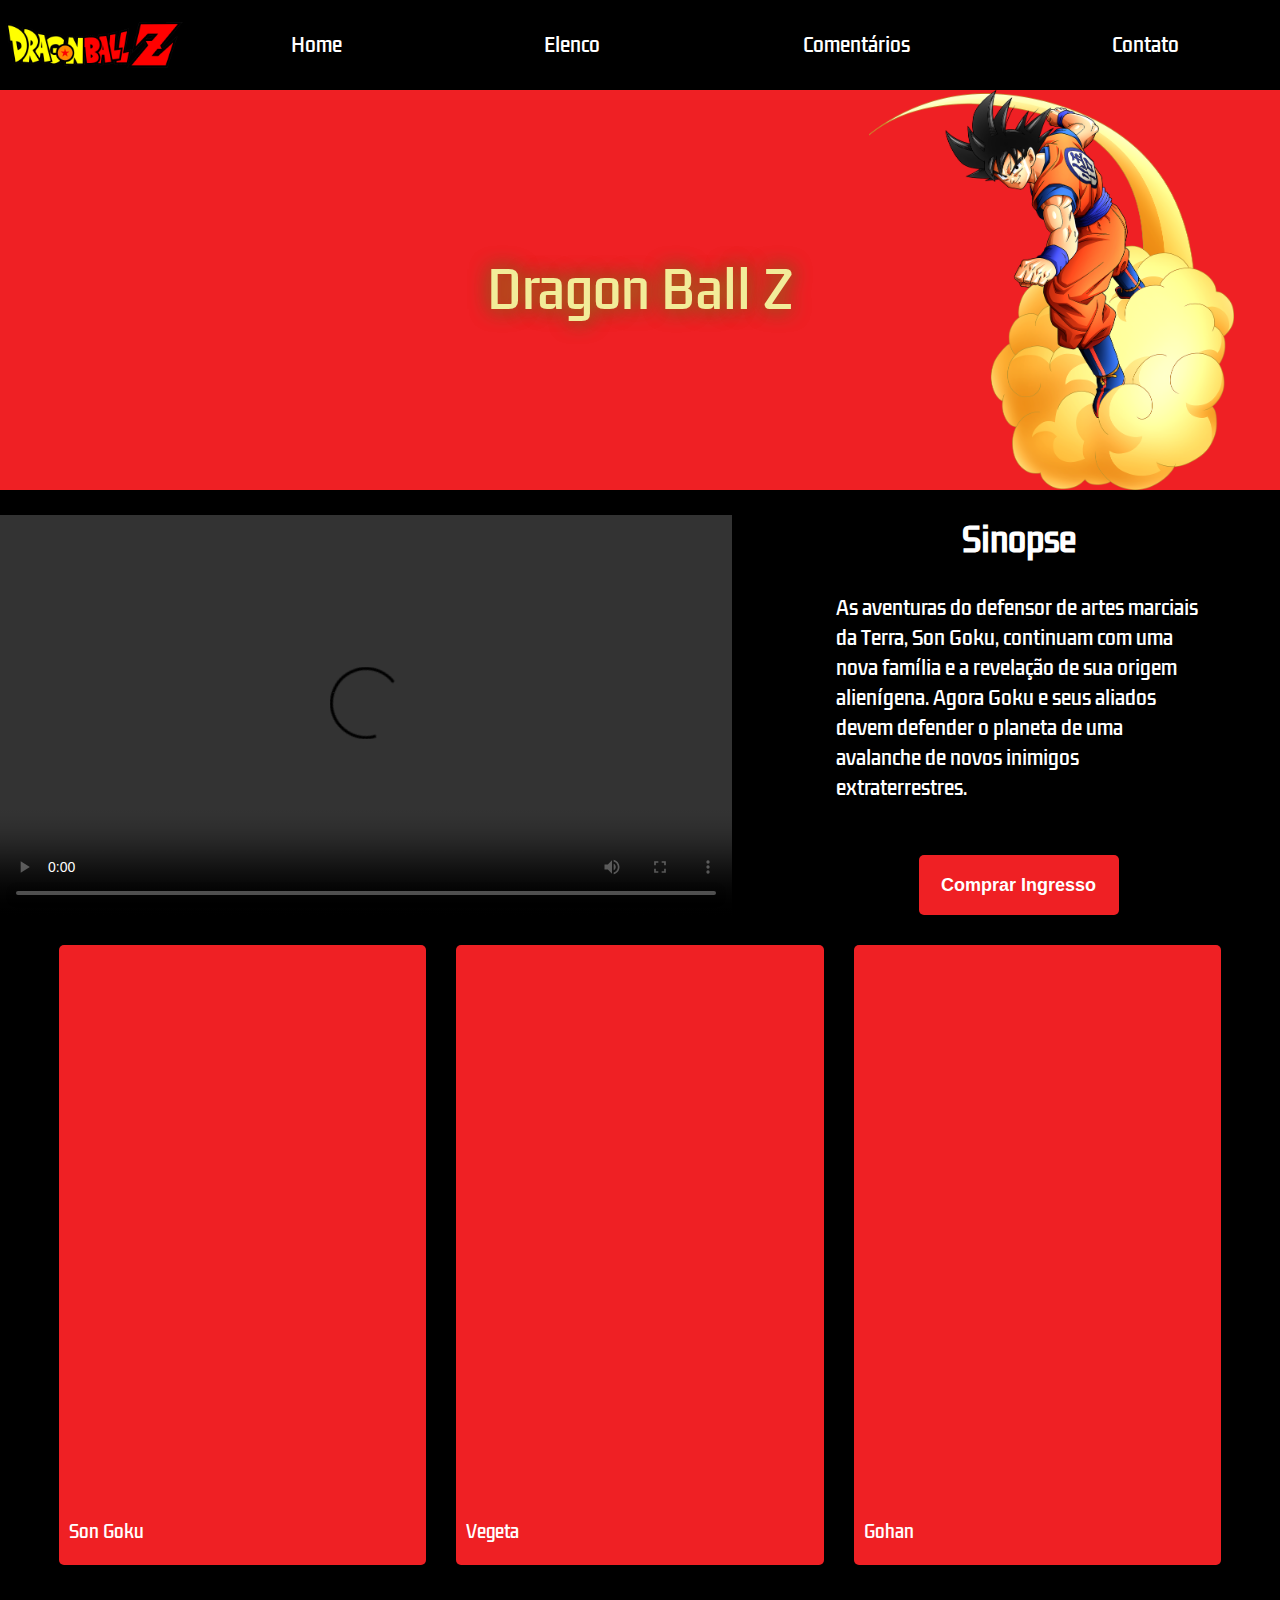
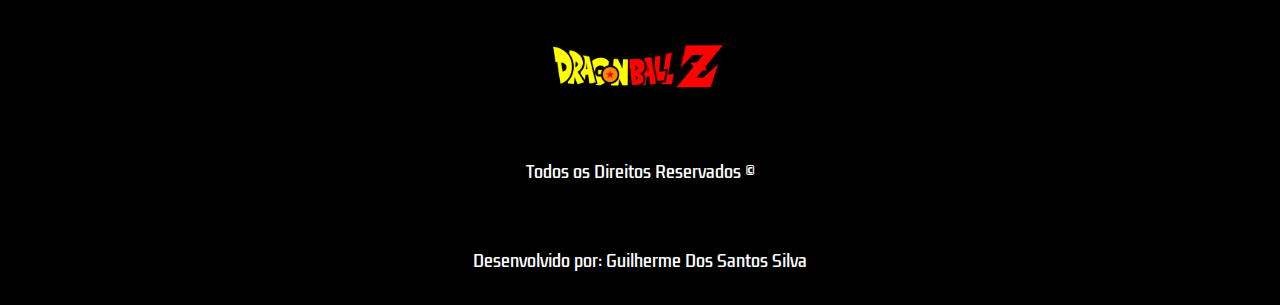
==== index.html @ d7d5ea5e "commit inicial" ====
<!DOCTYPE html>
<html lang="pt-br">
<head>
    <meta charset="UTF-8">
    <meta http-equiv="X-UA-Compatible" content="IE=edge">
    <meta name="viewport" content="width=device-width, initial-scale=1.0">
    <link rel="icon" href="./midia/favicon.png">
    <link rel="stylesheet" href="./styles.css" />
    <title>Home - Dragon Ball Z</title>
</head>
<body>
    <header>
        <img id="logo" src="./midia/logo.png" />
        <nav>
            <ul>
                <a href="./index.html">
                    <li>Home</li>
                </a>
                <a href="./elenco.html">
                    <li>Elenco</li>
                </a>
                <a href="./comentarios.html">
                    <li>Comentários</li>
                </a>
                <a href="./contato.html">
                    <li>Contato</li>
                </a>         
            </ul>
        </nav>
    </header>
    <div id="banner">Dragon Ball Z</div>
    <div id="trailer-container">
        <div class="content">
            <video controls class="trailer">
                <source src="./midia/trailer.mp4" type="video/mp4" />
                Seu navegador não suporta este video.
        </div>
        <div id="sinopse">
            <h1>Sinopse</h1>
            <p class="description">
                As aventuras do defensor de artes marciais da Terra, Son Goku,
                continuam com uma nova família e a revelação de sua origem alienígena.
                Agora Goku e seus aliados devem defender o planeta de uma avalanche de novos inimigos extraterrestres.
            </p>
            <button class="button">Comprar Ingresso</button>
        </div>
    </div>

    <div class="actor-cards-container">
        <div class="cards-content">
            <div class="card banner-1">Son Goku</div>
            <div class="card banner-2">Vegeta</div>
            <div class="card banner-3">Gohan</div>
        </div>
    </div>

    <footer>
        <img style="object-fit: contain";" id="logo" src="./midia/logo.png">
        <span>Todos os Direitos Reservados ©</span>
        <span>Desenvolvido por: Guilherme Dos Santos Silva</span>
        <nav class="footer-navigation">
            <ul class="footer-list">
                <a href="./index.html">
                    <li>Home</li>
                </a>
                <a href="./elenco.html">
                    <li>Elenco</li>
                </a>
                <a href="./comentarios.html">
                    <li>Comentários</li>
                </a>
                <a href="./contato.html">
                    <li>Contato</li>
                </a>         
            </ul>
        </nav>
    </footer>
    
</body>
</html>
---- styles.css ----
@import url('https://fonts.googleapis.com/css2?family=Kdam+Thmor+Pro&display=swap');

* {
    margin: 0;
    padding: 0;
    background-color: black;
    list-style: none;
    text-decoration: none;
}

h1 {
    color: #fff;
    font-family: 'Kdam Thmor Pro', sans-serif;
}

header {
    height: 90px;
    display: flex;
    justify-content: space-around;
    align-items: center;
    background-color: black;
}

#logo {
    width: 190px;
    height: auto;
}

nav {
    width: 100%;
}

ul {
    display: flex;
    width: 100%;
    justify-content: space-around;
}

li {
    list-style: none;
    color: #fff;
    cursor: pointer;
    font-size: 19px;
    font-family: 'Kdam Thmor Pro', sans-serif;
}

li:hover {
    color: #ef2024;
}

#banner {
    background-image: url('./midia/banner.png');
    background-position: 95% 50%;
    background-size: contain;
    background-repeat: no-repeat;
    width: 100%;
    height: 400px;
    background-color: #ef2024; 
    margin-bottom: 25px;
    display: flex;
    align-items: center;
    justify-content: center;
    color: #F2EC99;
    font-size: 50px;
    text-shadow: 0 0 20px #F29A2E, 0 0 20px black;
    font-family: 'Kdam Thmor Pro', sans-serif;
}

#trailer-container {
    width: 100%;
    height: 400px;
    display: flex;
    justify-content: center;
}

.content {
    width: 70%;
    display: flex;
    justify-content: center;
}

.trailer {
    width: 100%;
}

#sinopse {
    width: 50%;
    display: flex;
    flex-direction: column;
    justify-content: space-between;
    margin-left: 25px;
    align-items: center;
}

.description {
    color: #fff;
    font-size: 19px;
    font-family: 'Kdam Thmor Pro', sans-serif;
    width: 70%;
}

.button {
    width: 200px;
    height: 60px;
    background-color: #ef2024;
    color: #fff;
    padding: 8px 10px;
    align-items: center;
    border-radius: 5px;
    cursor: pointer;
    transition: .8s;
    font-size: 18px;
    display: flex;
    justify-content: center;
    font-weight: bold;
    border: none;
    outline: none;
    margin-top: 25px;
}

.button:hover {
    background-color: #fff;
    color: #ef2024;
}

.actor-cards-container {
    width: 100%;
    display: flex;
    justify-content: center;
    margin-top: 30px;
}

.cards-content {
    width: 90%;
    display: grid;
    justify-items: center;
    grid-template-columns: repeat(3, 1fr);
    row-gap: 20px;
    column-gap: 40px;
}

.card {
    width: 100%;
    height: 600px;
    background-size: cover;
    background-position: 50% 0%;
    cursor: pointer;
    transition: 1s;
    display: flex;
    flex-direction: column;
    justify-content: flex-end;
    padding: 0 0 20px 10px;
    color: #fff;
    font-size: 17px;
    font-family: 'Kdam Thmor Pro', sans-serif;
    background-color: #ef2024;
    border-radius: 5px;
}

.card:hover {
    transform: scale(1.02);
}

.banner-1 {
    background-image: url('https://i.pinimg.com/originals/97/35/2a/97352a18b151610dc66f3f693e0b9196.png');
}

.banner-2 {
    background-image: url('https://static.wikia.nocookie.net/liga-da-zueira-oficial/images/d/dd/Vegeta_DBZ.png/revision/latest?cb=20200613041950&path-prefix=pt-br');
}

.banner-3 {
    background-image: url('https://static.wikia.nocookie.net/animeverso/images/8/8e/Kid_gohan_render_dbz_kakarot_by_maxiuchiha22_ddec4fw-fullview.png/revision/latest?cb=20220208182312&path-prefix=pt-br');
}

footer {
    height: 300px;
    margin-top: 40px;
    display: flex;
    flex-direction: column;
    align-items: center;
    justify-content: space-around;
}

span {
    color: #fff;
    font-family: 'Kdam Thmor Pro', sans-serif;
}

.footer-navigation {
    display: none;
}

.footer-list {
    display: flex;
    flex-direction: column;
    align-items: center;
}

@media(max-width: 768px) {
    .footer-navigation {
        display: block;
    }

    nav {
        display: none;
    }

    #banner {
        background-position: 50%;
        height: 350px;
    }

    #trailer-container {
        width: 100%;
        height: 100%;
        display: flex;
        flex-direction: column;
        justify-content: flex-start;
        align-items: center;
    }

    .content {
        width: 90%;
        display: flex;
        flex-direction: column;
    }

    .trailer {
        width: 100%;
    }

    #sinopse {
        width: 90%;
        display: flex;
        flex-direction: column;
        justify-content: space-between;
        align-items: center;
        margin-left: 0px;
        margin-top: 20px;
    }

    .description {
        width: 100%;
    }

    .button {
        width: 100%;
    }

    .cards-content {
        margin-top: 5px;
        grid-template-columns: 1fr;
    }


}
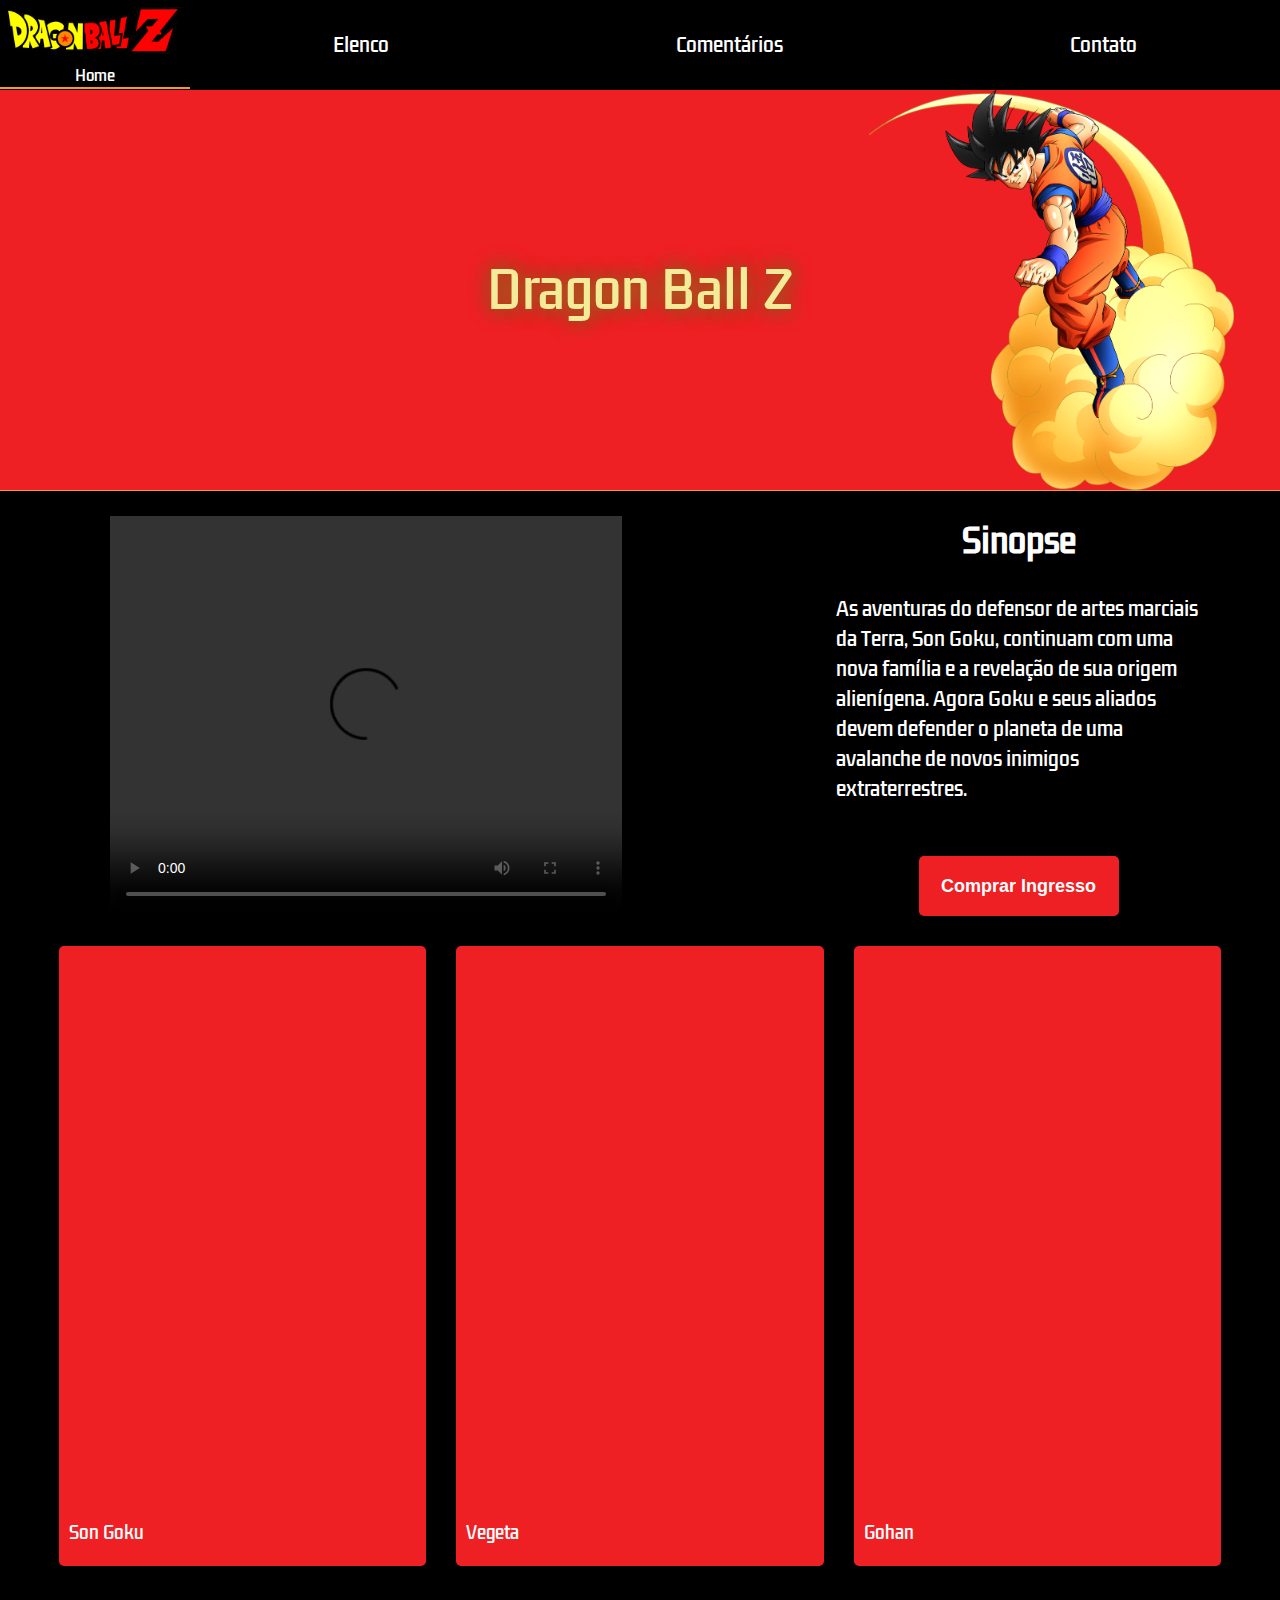
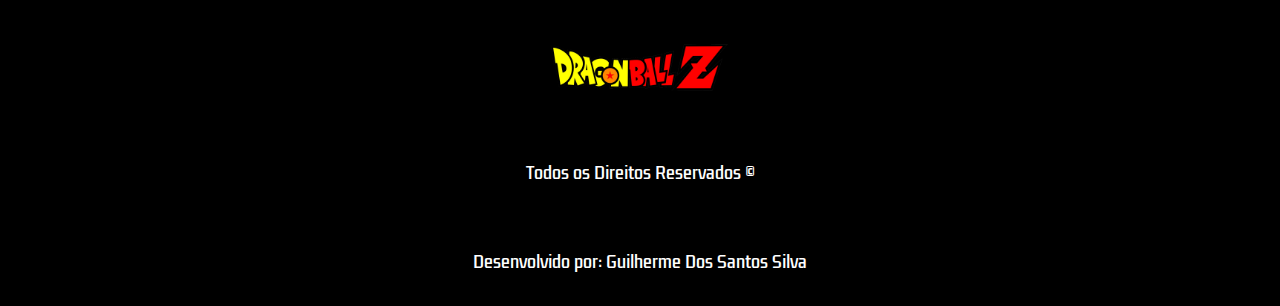
==== commit aacc9068: "atualização" ====
--- a/index.html
+++ b/index.html
@@ -10,12 +10,12 @@
 </head>
 <body>
     <header>
-        <img id="logo" src="./midia/logo.png" />
+        <a href="./index.html">
+            <img id="logo" src="./midia/logo.png" />
+            <li id="home-logo">Home</li>
+        </a>
         <nav>
             <ul>
-                <a href="./index.html">
-                    <li>Home</li>
-                </a>
                 <a href="./elenco.html">
                     <li>Elenco</li>
                 </a>
@@ -28,6 +28,7 @@
             </ul>
         </nav>
     </header>
+
     <div id="banner">Dragon Ball Z</div>
     <div id="trailer-container">
         <div class="content">
@@ -45,6 +46,7 @@
             <button class="button">Comprar Ingresso</button>
         </div>
     </div>
+    
 
     <div class="actor-cards-container">
         <div class="cards-content">
@@ -53,6 +55,7 @@
             <div class="card banner-3">Gohan</div>
         </div>
     </div>
+    
 
     <footer>
         <img style="object-fit: contain";" id="logo" src="./midia/logo.png">
@@ -74,6 +77,9 @@
                 </a>         
             </ul>
         </nav>
+
+        
+
     </footer>
     
 </body>
--- a/styles.css
+++ b/styles.css
@@ -24,6 +24,16 @@
 #logo {
     width: 190px;
     height: auto;
+    content: Home;
+}
+
+#home-logo {
+    width: 100%;
+    display: flex;
+    align-items: center;
+    justify-content: center;
+    font-size: 15px;
+    border-bottom: 2px solid #F29A2E;
 }
 
 nav {
@@ -47,6 +57,7 @@
 li:hover {
     color: #ef2024;
 }
+
 
 #banner {
     background-image: url('./midia/banner.png');
@@ -64,6 +75,7 @@
     font-size: 50px;
     text-shadow: 0 0 20px #F29A2E, 0 0 20px black;
     font-family: 'Kdam Thmor Pro', sans-serif;
+    border-bottom: 1px solid #F29A2E;
 }
 
 #trailer-container {
@@ -80,7 +92,7 @@
 }
 
 .trailer {
-    width: 100%;
+    width: 70%;
 }
 
 #sinopse {
@@ -166,11 +178,11 @@
 }
 
 .banner-2 {
-    background-image: url('https://static.wikia.nocookie.net/liga-da-zueira-oficial/images/d/dd/Vegeta_DBZ.png/revision/latest?cb=20200613041950&path-prefix=pt-br');
+    background-image: url('https://raw.githubusercontent.com/GuilhermeSSx/html-css-dbz/master/midia/vegeta.png');
 }
 
 .banner-3 {
-    background-image: url('https://static.wikia.nocookie.net/animeverso/images/8/8e/Kid_gohan_render_dbz_kakarot_by_maxiuchiha22_ddec4fw-fullview.png/revision/latest?cb=20220208182312&path-prefix=pt-br');
+    background-image: url('https://raw.githubusercontent.com/GuilhermeSSx/html-css-dbz/master/midia/gohan.png');
 }
 
 footer {
@@ -197,6 +209,7 @@
     align-items: center;
 }
 
+/* MEDIAQUERY */
 @media(max-width: 768px) {
     .footer-navigation {
         display: block;
@@ -252,17 +265,67 @@
         margin-top: 5px;
         grid-template-columns: 1fr;
     }
-
-
-}
-
-
-
-
-
-
-
-
-
-
-
+}
+
+.elenco-cards {
+    width: 70%;
+    display: flex;
+    flex-direction: column;
+    margin: 0 auto;
+    
+}
+
+.elenco-nome-img {
+    display: flex;
+    flex-direction: column;
+    align-items: center;
+    border-top: 2px solid #F29A2E;
+    border-radius: 5px;
+}
+
+.card-e {
+    display: flex;
+    align-items: center;
+    margin-top: 50px;
+    
+}
+
+.img-elenco {
+    width: 150px;
+    height: 160px;
+    background-color: rgb(255, 0, 0);
+    border-radius: 5px;
+}
+
+.description-elenco {
+    color: #fff;
+    font-size: 15px;
+    font-family: 'Kdam Thmor Pro', sans-serif;
+    border: 1px solid #f22e2e;
+    padding: 10px;
+    border-radius: 5px;
+    margin-left: 10px;
+    height: 177px;
+    overflow: hidden;
+    overflow-y: scroll;
+}
+
+.nome-elenco {
+    display: flex;
+    color: #fff;
+    font-family: 'Kdam Thmor Pro', sans-serif;
+    border-bottom: 2px solid #F29A2E;
+    border-radius: 5px;
+    margin-bottom: 5px;
+
+}
+
+
+
+
+
+
+
+
+
+
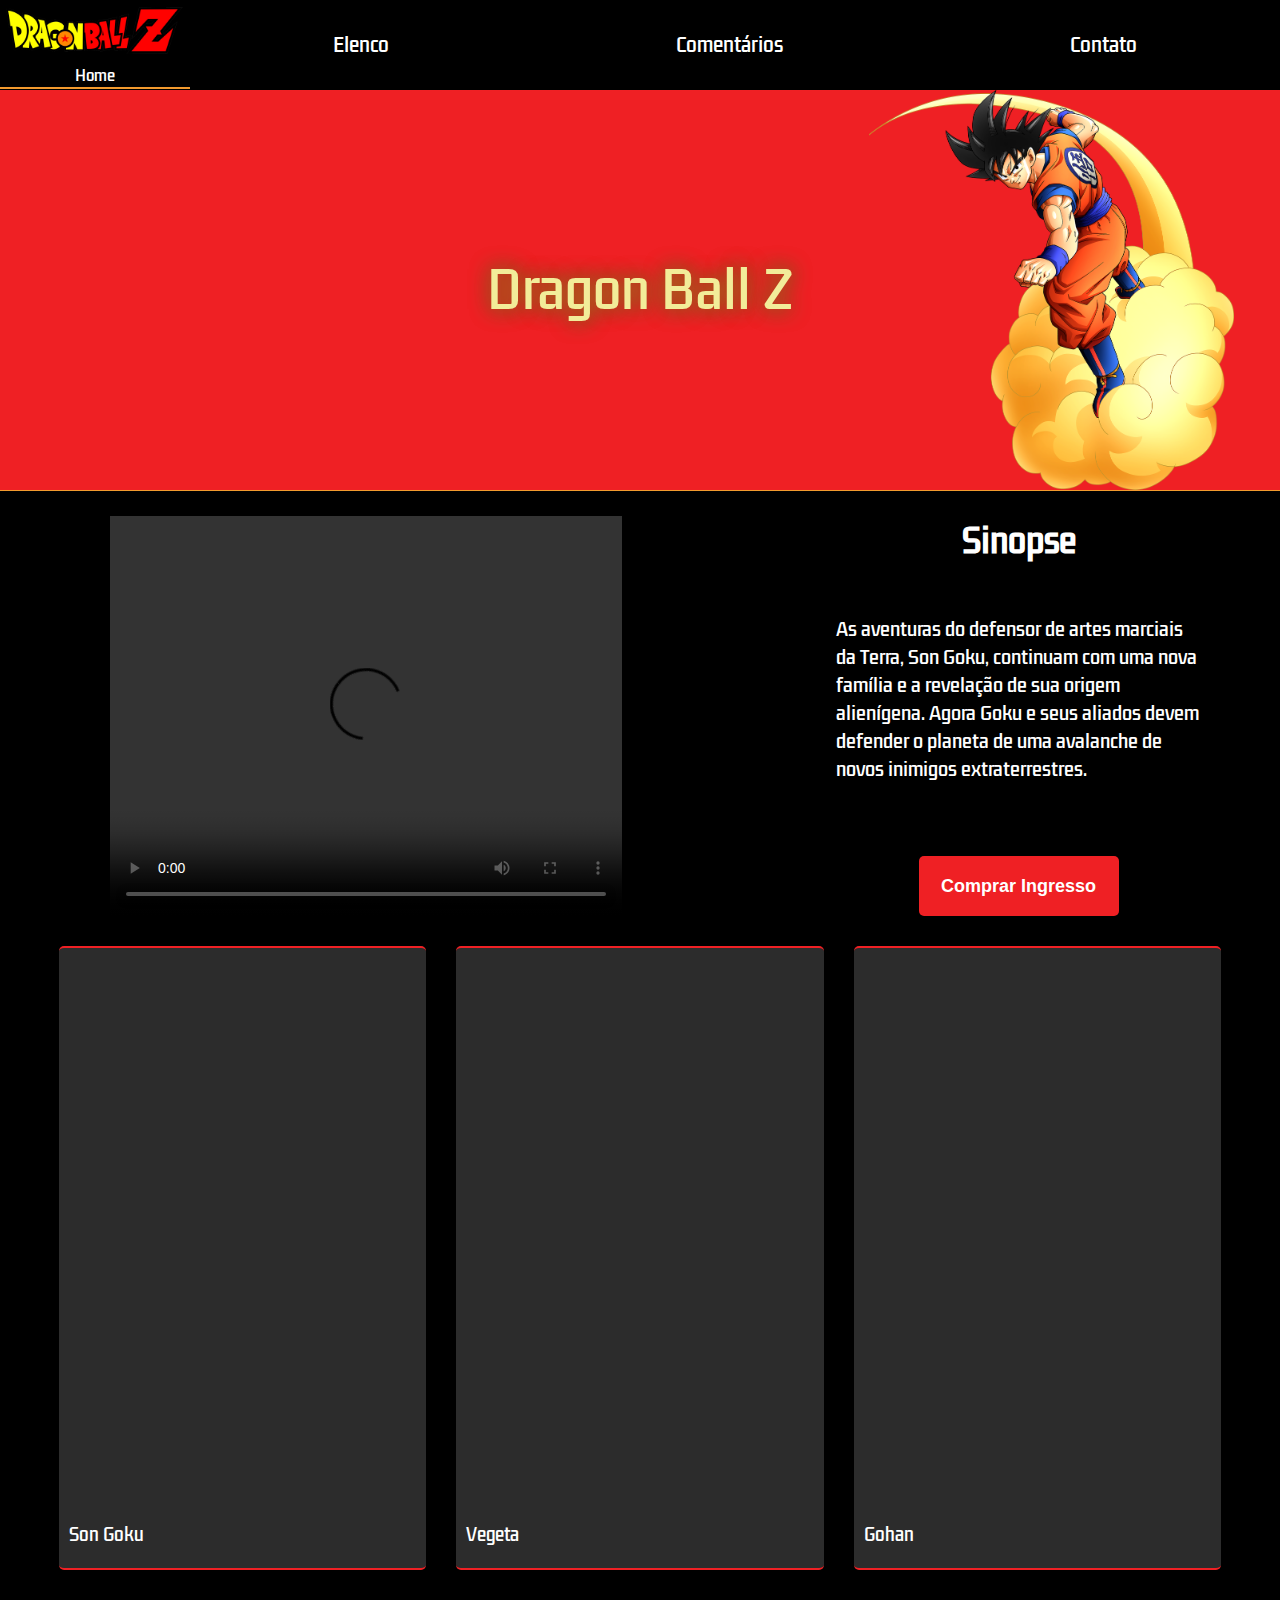
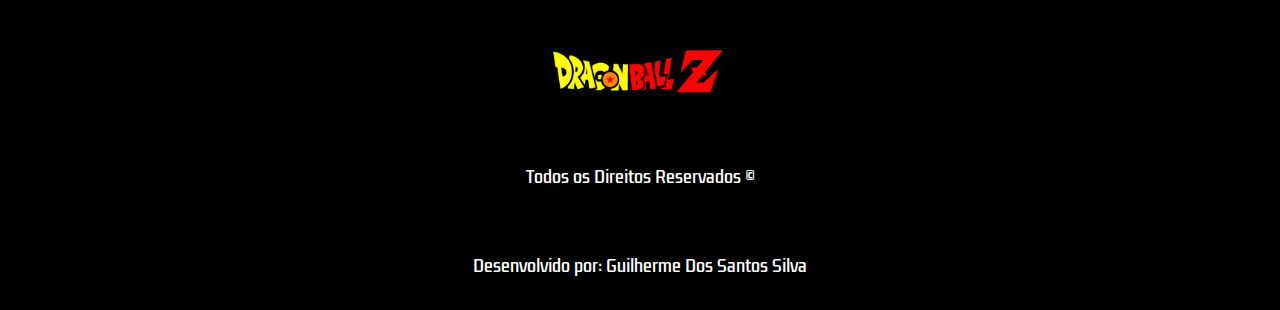
==== commit ebc2104f: "commit dia 22" ====
--- a/index.html
+++ b/index.html
@@ -78,8 +78,6 @@
             </ul>
         </nav>
 
-        
-
     </footer>
     
 </body>
--- a/styles.css
+++ b/styles.css
@@ -66,7 +66,7 @@
     background-repeat: no-repeat;
     width: 100%;
     height: 400px;
-    background-color: #ef2024; 
+    background-color: #ef2024;
     margin-bottom: 25px;
     display: flex;
     align-items: center;
@@ -83,6 +83,7 @@
     height: 400px;
     display: flex;
     justify-content: center;
+    margin: 0 auto;
 }
 
 .content {
@@ -106,7 +107,7 @@
 
 .description {
     color: #fff;
-    font-size: 19px;
+    font-size: 18px;
     font-family: 'Kdam Thmor Pro', sans-serif;
     width: 70%;
 }
@@ -165,7 +166,9 @@
     color: #fff;
     font-size: 17px;
     font-family: 'Kdam Thmor Pro', sans-serif;
-    background-color: #ef2024;
+    background-color: rgba(255, 255, 255, 0.171);
+    border-top: 2px solid #ef2024;
+    border-bottom: 2px solid #ef2024;
     border-radius: 5px;
 }
 
@@ -267,12 +270,14 @@
     }
 }
 
+
+/* ELENCO */
 .elenco-cards {
     width: 70%;
     display: flex;
     flex-direction: column;
     margin: 0 auto;
-    
+
 }
 
 .elenco-nome-img {
@@ -287,7 +292,7 @@
     display: flex;
     align-items: center;
     margin-top: 50px;
-    
+
 }
 
 .img-elenco {
@@ -320,12 +325,134 @@
 
 }
 
-
-
-
-
-
-
-
-
-
+/* COMENTARIOS */
+body {
+    background-color: #000;
+    color: #fff;
+}
+
+.comments-container {
+    width: 80%;
+    margin: 0 auto;
+    text-align: center;
+    font-family: 'Kdam Thmor Pro', sans-serif;
+}
+
+.form-comment {
+    margin-top: 10px;
+    display: flex;
+    flex-direction: column;
+    align-items: center;
+    background-color: #333;
+    padding: 20px;
+    border-radius: 10px;
+}
+
+label {
+    margin: 10px 0;
+    background-color: transparent;
+    font-family: 'Kdam Thmor Pro', sans-serif;
+}
+
+input[type="text"],
+textarea {
+    width: 50%;
+    padding: 12px;
+    margin: 8px 0;
+    border-radius: 4px;
+    border: 1px solid #fff;
+    background-color: #333;
+    color: #fff;
+}
+
+input[type="submit"] {
+    background-color: #4CAF50;
+    color: #fff;
+    padding: 12px 20px;
+    margin: 8px 0;
+    border: none;
+    border-radius: 4px;
+    cursor: pointer;
+}
+
+input[type="submit"]:hover {
+    background-color: #45a049;
+}
+
+#comment-txtarea {
+    resize: vertical;
+    min-height: 50px;
+    max-height: 300px;
+    height: 200px;
+}
+
+.h1comment {
+    margin-top: 60px;
+}
+
+.h2comment {
+    margin-top: 30px;
+}
+
+.comments {
+    width: 100%;
+    margin: 0 auto;
+    text-align: left;
+}
+
+.comment {
+    background-color: #333;
+    padding: 5px;
+    margin-bottom: 5px;
+    border-radius: 10px;
+    font-family: 'Kdam Thmor Pro', sans-serif;
+}
+
+.name {
+    font-weight: bold;
+    font-family: 'Kdam Thmor Pro', sans-serif;
+}
+
+
+/* CONTATO */
+
+.contact-container {
+    width: 80%;
+    margin: 0 auto;
+    display: flex;
+    flex-direction: column;
+    justify-content: center;
+    align-items: center;
+}
+
+.form-contato {
+    width: 60%;
+    display: flex;
+    flex-direction: column;
+    align-items: center;
+    background-color: transparent;
+    border-bottom: 1px solid #ef2024;
+    border-left: 1px solid #ef2024;
+    border-right: 1px solid #ef2024;
+}
+
+.h1contato {
+    text-align: center;
+    margin-top: 60px;
+    margin-bottom: 60px;
+}
+
+.img-banner-lateral {
+    display: flex;
+    align-items: center;
+    justify-content: center;
+    width: 60%;
+    height: 300px;
+    background-size: contain;
+    background-repeat: no-repeat;
+    background-image: url('./midia/info-test.gif');
+    border-top: 1px solid #ef2024;
+    border-left: 1px solid #ef2024;
+    border-right: 1px solid #ef2024;
+    border-radius: 5px;
+}